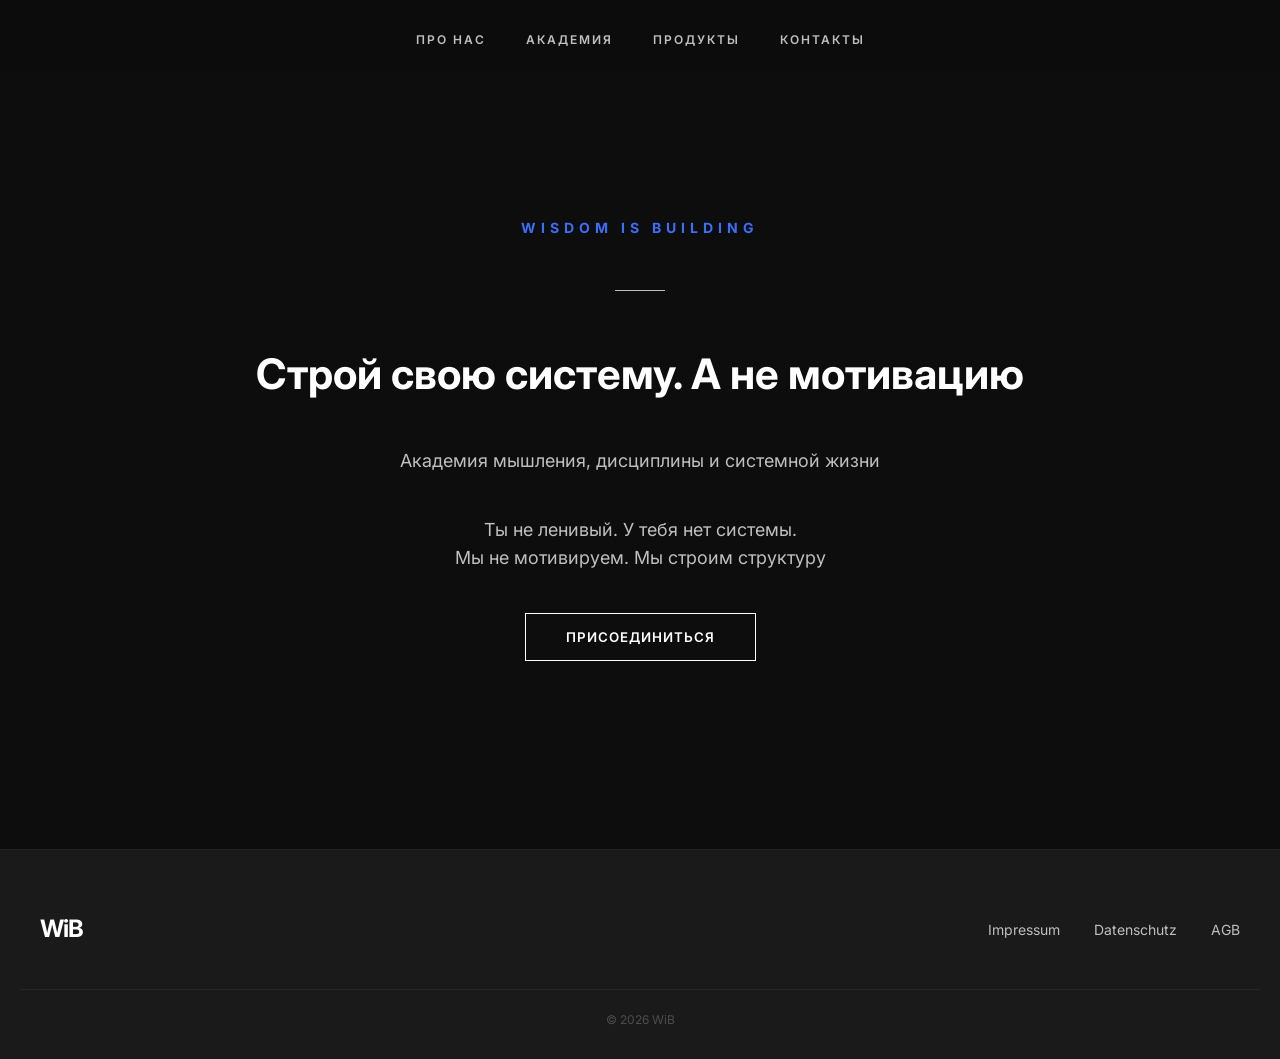
==== index.html @ 84372540 "first commit" ====
<!DOCTYPE html>
<html lang="en">
<head>
    <meta charset="UTF-8">
    <meta name="viewport" content="width=device-width, initial-scale=1.0">

    <link rel="shortcut icon" href="./assets/favicon/favicon.png" type="image/x-icon">

    <link rel="stylesheet" href="css/style.css"> 

    <title>Wisdom is Building</title>
</head>
<body>

    <nav style="text-decoration:none;">
        <a href="pages/about.html">Про нас</a>
        <a href="pages/academy.html">Академия</a>
        <a href="pages/products.html">Продукты</a>
        <a href="pages/contacts.html">Контакты</a>
    </nav>

    <div class="hero">
        <h4>Wisdom is Building</h4>
        <hr>
        <h5>Строй свою систему. А не мотивацию</h5>
        <p>Академия мышления, дисциплины и системной жизни</p>
        <p>Ты не ленивый. У тебя нет системы. <br>
            Мы не мотивируем. Мы строим структуру <br>
        </p>

        <button onclick="openModal()">Присоединиться</button>
    </div>


    <div class="modal" id="modal">
  <div class="modal-content">

    <span class="close" id="closeModal">&times;</span>

    <h2>Тебе не нужна мотивация.</h2>
    <h3>Тебе нужна система.</h3>


    <form id="tg-form" method="POST">
        <input type="text" id="website" style="display:none">
  <input type="text" id="name" placeholder="Имя" required>
  <input type="text" id="tg_user" placeholder="Телеграм @username" required>
  <input type="number" id="age" placeholder="Возраст" required>
  <textarea id="reason" placeholder="Какая твоя цель системы?" required></textarea>

  <button type="submit">Отправить</button>
</form>


  </div>
</div>

    <footer class="footer">
        <div class="footer-inner">
            
            <div class="footer-brand">
            <span>WiB</span>
            </div>

            <div class="footer-links">
            <a href="/impressum">Impressum</a>
            <a href="/datenschutz">Datenschutz</a>
            <a href="/agb">AGB</a>
            </div>

        </div>

        <div class="footer-bottom">
            © 2026 WiB
        </div>
    </footer>

    <script src="./js/modal.js"></script>
    
    
<div id="toast-container"></div>
</body>
</html>
---- css/style.css ----
/* Базовые настройки и шрифты */
@import url('https://fonts.googleapis.com/css2?family=Inter:wght@300;400;600;700&display=swap');

* {
    margin: 0;
    padding: 0;
    box-sizing: border-box;
}

body {
    background-color: #0d0d0d; /* Фон */
    color: #ffffff; /* Текст */
    font-family: 'Inter', sans-serif;
    line-height: 1.6;
    overflow-x: hidden;
}

body.loading {
    overflow: hidden;
}

/* Прелоадер */
#preloader {
    position: fixed;
    top: 0;
    left: 0;
    width: 100%;
    height: 100%;
    background-color: #0d0d0d;
    display: flex;
    justify-content: center;
    align-items: center;
    z-index: 1000;
    transition: opacity 0.5s ease, visibility 0.5s ease;
}

.preloader-hidden {
    opacity: 0;
    visibility: hidden;
}

.loader-content {
    text-align: center;
}

.spinner {
    width: 50px;
    height: 50px;
    border: 3px solid #1a1a1a;
    border-top: 3px solid #3a6ff7; /* Акцент */
    border-radius: 50%;
    animation: spin 1s linear infinite;
    margin-bottom: 15px;
}

#percent {
    font-weight: 600;
    color: #bfbfbf;
}

@keyframes spin {
    0% { transform: rotate(0deg); }
    100% { transform: rotate(360deg); }
}

/* Навигация */
nav {
    padding: 30px;
    display: flex;
    justify-content: center;
    gap: 40px;
    background: rgba(13, 13, 13, 0.8);
    backdrop-filter: blur(10px);
    position: sticky;
    top: 0;
    z-index: 100;
}

nav a {
    color: #bfbfbf;
    text-decoration: none;
    text-transform: uppercase;
    font-size: 12px;
    letter-spacing: 2px;
    font-weight: 600;
    transition: color 0.3s ease;
}

nav a:hover {
    color: #3a6ff7; /* Акцент при наведении */
}

/* Hero секция */
.hero {
    height: 80vh;
    display: flex;
    flex-direction: column;
    justify-content: center;
    align-items: center;
    text-align: center;
    padding: 0 20px;
    gap: 30px;
    margin-top: 50px;
}

.hero h4 {
    font-size: 14px;
    color: #3a6ff7;
    text-transform: uppercase;
    letter-spacing: 5px;
    margin-bottom: 20px;
}

.hero hr {
    width: 50px;
    border: none;
    border-top: 1px solid #bfbfbf;
    margin-bottom: 30px;
}

.hero h5 {
    font-size: 42px;
    font-weight: 700;
    margin-bottom: 20px;
    max-width: 800px;
    line-height: 1.1;
}

.hero p {
    color: #bfbfbf;
    max-width: 600px;
    margin-bottom: 10px;
    font-size: 18px;
}

/* Кнопка */
button {
    display: block;
    margin: 0 auto 100px;
    background-color: transparent;
    color: #ffffff;
    border: 1px solid #ffffff;
    padding: 15px 40px;
    font-family: 'Inter', sans-serif;
    font-weight: 600;
    text-transform: uppercase;
    letter-spacing: 1px;
    cursor: pointer;
    transition: all 0.3s ease;
}

button:hover {
    background-color: #ffffff;
    color: #0d0d0d;
}

/* MODAL STYLES */
.modal {
    display: none;
    position: fixed;
    inset: 0;
    z-index: 2000;

    background-color: rgba(13, 13, 13, 0.95);
    backdrop-filter: blur(10px);

    justify-content: center;
    align-items: center;

     overflow-y: auto; /* ВОТ ЭТО КЛЮЧ */
    padding: 40px 0;   /* чтобы не прилипало к краям */
}
.modal-content {
    background-color: #1a1a1a;
    padding: 60px;
    border: 1px solid #262626;
    width: 90%;
    max-width: 500px;
    position: relative;
    text-align: center;
    box-shadow: 0 30px 80px rgba(0,0,0,0.8);
    animation: modalAppear 0.4s cubic-bezier(0.165, 0.84, 0.44, 1);
    margin: auto;
}

@keyframes modalAppear {
    from { opacity: 0; transform: translateY(30px); }
    to { opacity: 1; transform: translateY(0); }
}

/* Кнопка закрытия */
.close {
    position: absolute;
    right: 25px;
    top: 20px;
    color: #4d4d4d;
    font-size: 30px;
    font-weight: 300;
    cursor: pointer;
    transition: color 0.3s;
}

.close:hover {
    color: #ffffff;
}

/* Заголовки модалки */
.modal-content h2 {
    font-size: 24px;
    color: #ffffff;
    margin-bottom: 5px;
}

.modal-content h3 {
    font-size: 18px;
    color: #3a6ff7;
    margin-bottom: 30px;
    text-transform: uppercase;
    letter-spacing: 2px;
}

.modal-content .desc {
    color: #bfbfbf;
    font-size: 14px;
    margin-bottom: 40px;
    line-height: 1.6;
}

/* Поля формы */
.modal-content form {
    display: flex;
    flex-direction: column;
    gap: 15px;
}

.modal-content input, 
.modal-content textarea {
    background: #0d0d0d;
    border: 1px solid #262626;
    padding: 15px;
    color: #ffffff;
    font-family: 'Inter', sans-serif;
    font-size: 14px;
    outline: none;
    transition: border-color 0.3s;
}

.modal-content input:focus, 
.modal-content textarea:focus {
    border-color: #3a6ff7;
}

.modal-content textarea {
    height: 120px;
    resize: none;
}

/* Кнопка в модалке */
.modal-content button[type="submit"] {
    background-color: #3a6ff7;
    color: #ffffff;
    border: none;
    padding: 18px;
    margin-top: 10px;
    font-weight: 700;
    text-transform: uppercase;
    letter-spacing: 2px;
    cursor: pointer;
    transition: background 0.3s;
}

.modal-content button[type="submit"]:hover {
    background-color: #2a56c6;
}

.bottom-text {
    margin-top: 30px;
    font-size: 11px;
    color: #4d4d4d;
    text-transform: uppercase;
    letter-spacing: 2px;
}

#toast-container {
    position: fixed;
    top: 20px;
    right: 20px;
    z-index: 9999;
}

.toast {
    background: #0d0d0d;
    color: white;
    padding: 16px 20px;
    margin-top: 10px;
    border-radius: 12px;
    border: 1px solid #1a1a1a;
    font-size: 14px;
    opacity: 0;
    transform: translateY(-10px);
    transition: 0.3s ease;
}

.toast.show {
    opacity: 1;
    transform: translateY(0);
}

.toast.success {
    border-left: 3px solid #00ff88;
}

.toast.error {
    border-left: 3px solid #ff3b3b;
}

/* Адаптив для маленьких экранов */
@media (max-width: 600px) {
    .modal-content {
        padding: 40px 20px;
        margin: 10% auto;
    }
}

/* Футер */
.footer {
    background-color: #1a1a1a; /* Светлее черного */
    padding: 60px 20px 30px;
    border-top: 1px solid #262626;
}

.footer-inner {
    max-width: 1200px;
    margin: 0 auto;
    display: flex;
    justify-content: space-between;
    align-items: center;
    margin-bottom: 40px;
}

.footer-brand span {
    font-size: 24px;
    font-weight: 700;
    letter-spacing: -1px;
}

.footer-links a {
    color: #bfbfbf;
    text-decoration: none;
    margin-left: 30px;
    font-size: 14px;
    transition: color 0.3s ease;
}

.footer-links a:hover {
    color: #ffffff;
}

.footer-bottom {
    text-align: center;
    font-size: 12px;
    color: #4d4d4d;
    border-top: 1px solid #262626;
    padding-top: 20px;
}

/* Адаптивность */
@media (max-width: 768px) {
    .hero h5 { font-size: 32px; }
    .footer-inner { flex-direction: column; gap: 30px; }
    .footer-links a { margin: 0 15px; }
}
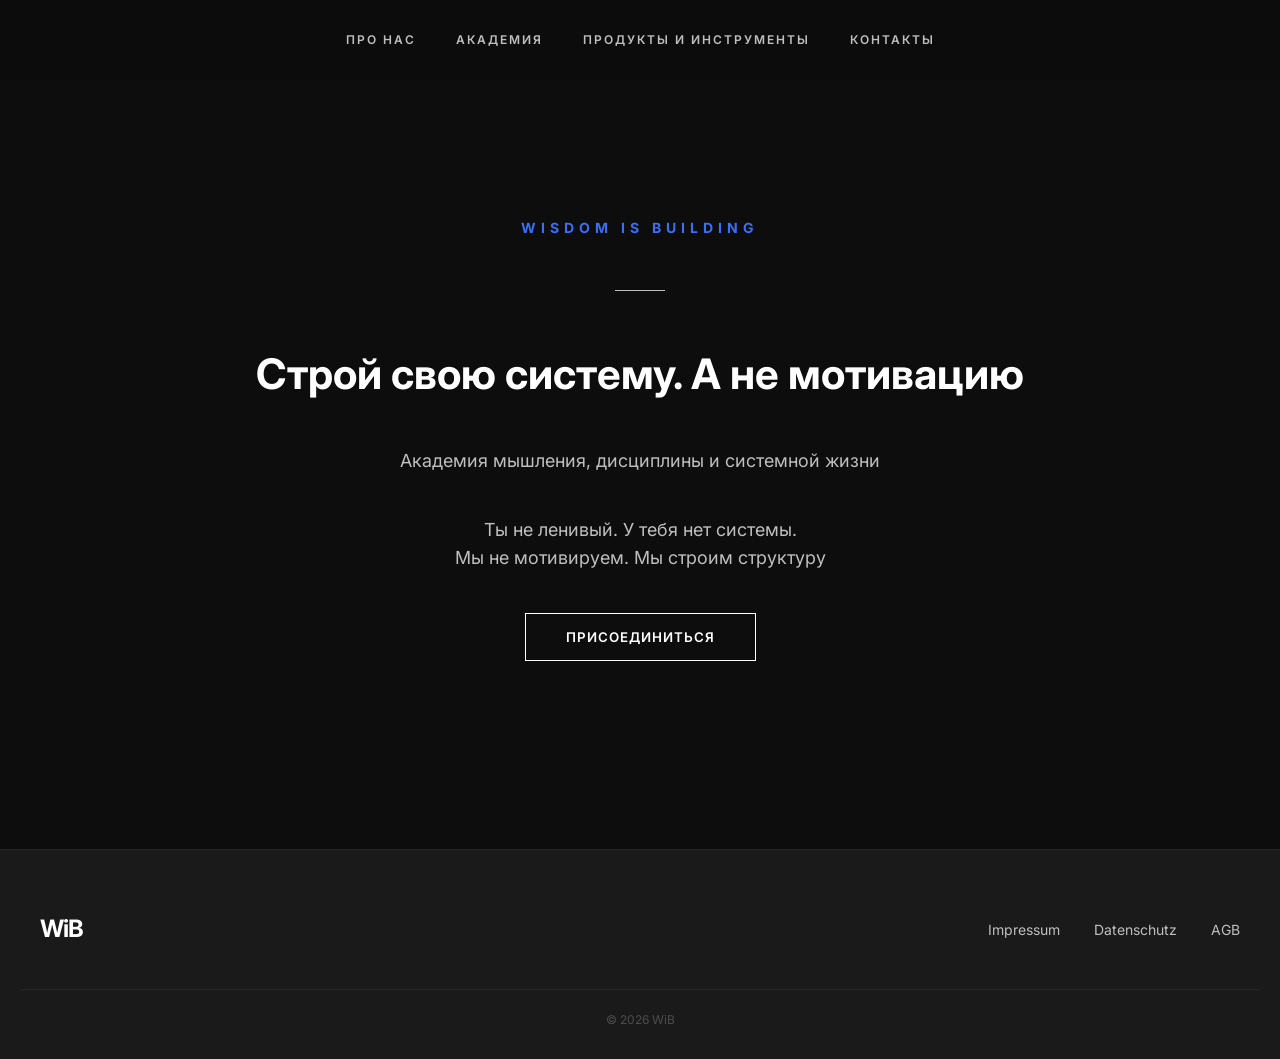
==== commit f1e577c1: "нейминг ссылки продуктов поменял" ====
--- a/index.html
+++ b/index.html
@@ -15,7 +15,7 @@
     <nav style="text-decoration:none;">
         <a href="pages/about.html">Про нас</a>
         <a href="pages/academy.html">Академия</a>
-        <a href="pages/products.html">Продукты</a>
+        <a href="pages/products.html">Продукты и инструменты</a>
         <a href="pages/contacts.html">Контакты</a>
     </nav>
 
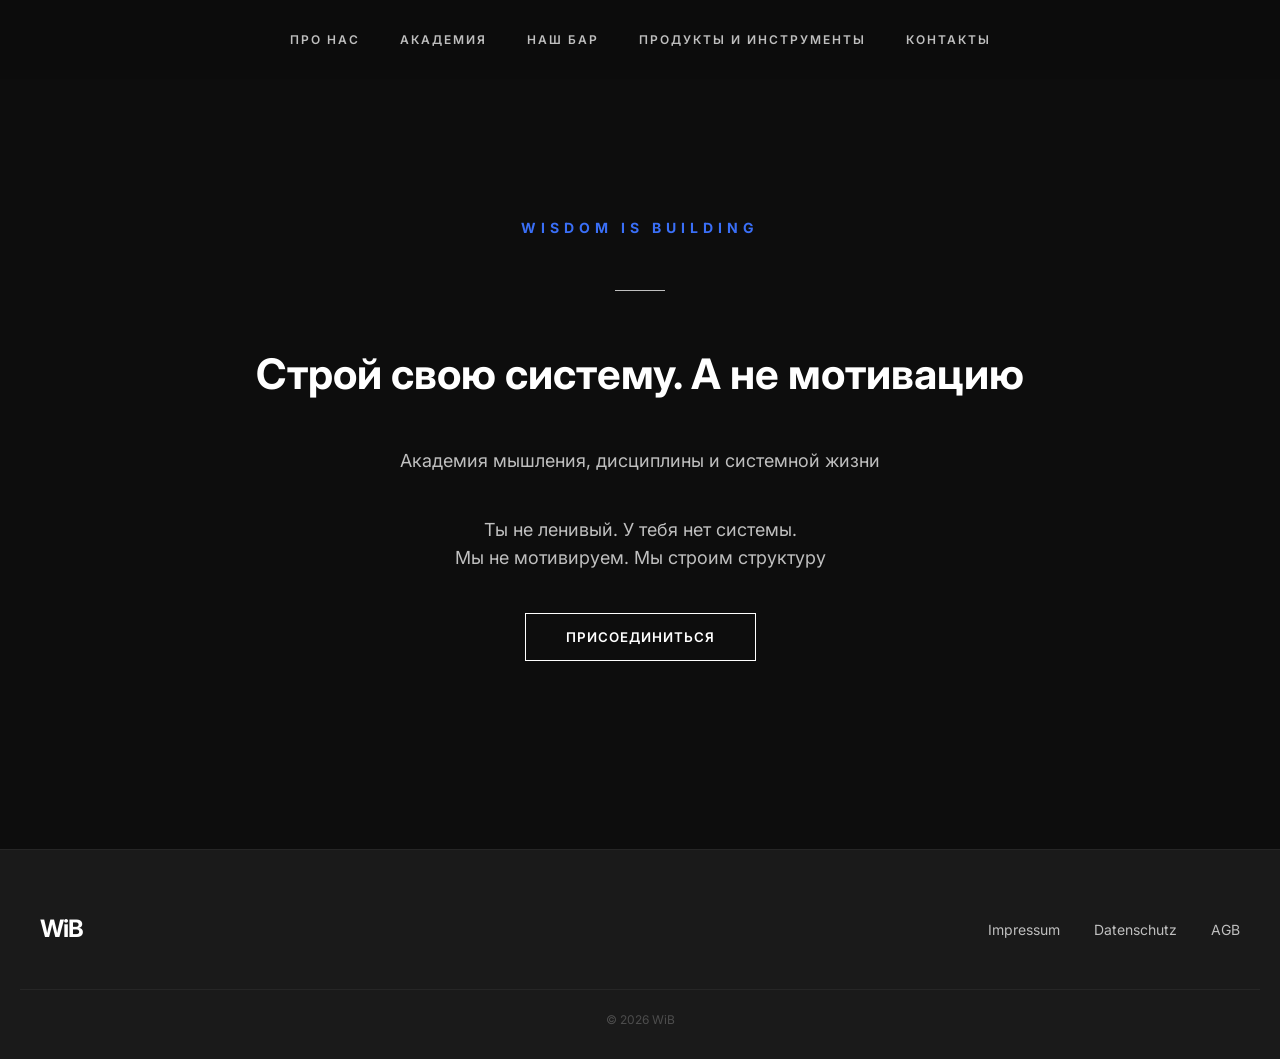
==== commit ae389575: "кнопка про бар добавлена" ====
--- a/index.html
+++ b/index.html
@@ -15,6 +15,7 @@
     <nav style="text-decoration:none;">
         <a href="pages/about.html">Про нас</a>
         <a href="pages/academy.html">Академия</a>
+        <a onclick="showToast('Скоро')" href="#">Наш бар</a>
         <a href="pages/products.html">Продукты и инструменты</a>
         <a href="pages/contacts.html">Контакты</a>
     </nav>
@@ -79,5 +80,25 @@
     
     
 <div id="toast-container"></div>
+
+
+<script>
+    function showToast(message, type = "success") {
+    const container = document.getElementById("toast-container");
+
+    const toast = document.createElement("div");
+    toast.className = `toast ${type}`;
+    toast.innerText = message;
+
+    container.appendChild(toast);
+
+    setTimeout(() => toast.classList.add("show"), 50);
+
+    setTimeout(() => {
+        toast.classList.remove("show");
+        setTimeout(() => toast.remove(), 300);
+    }, 3000);
+}
+</script>
 </body>
 </html>
